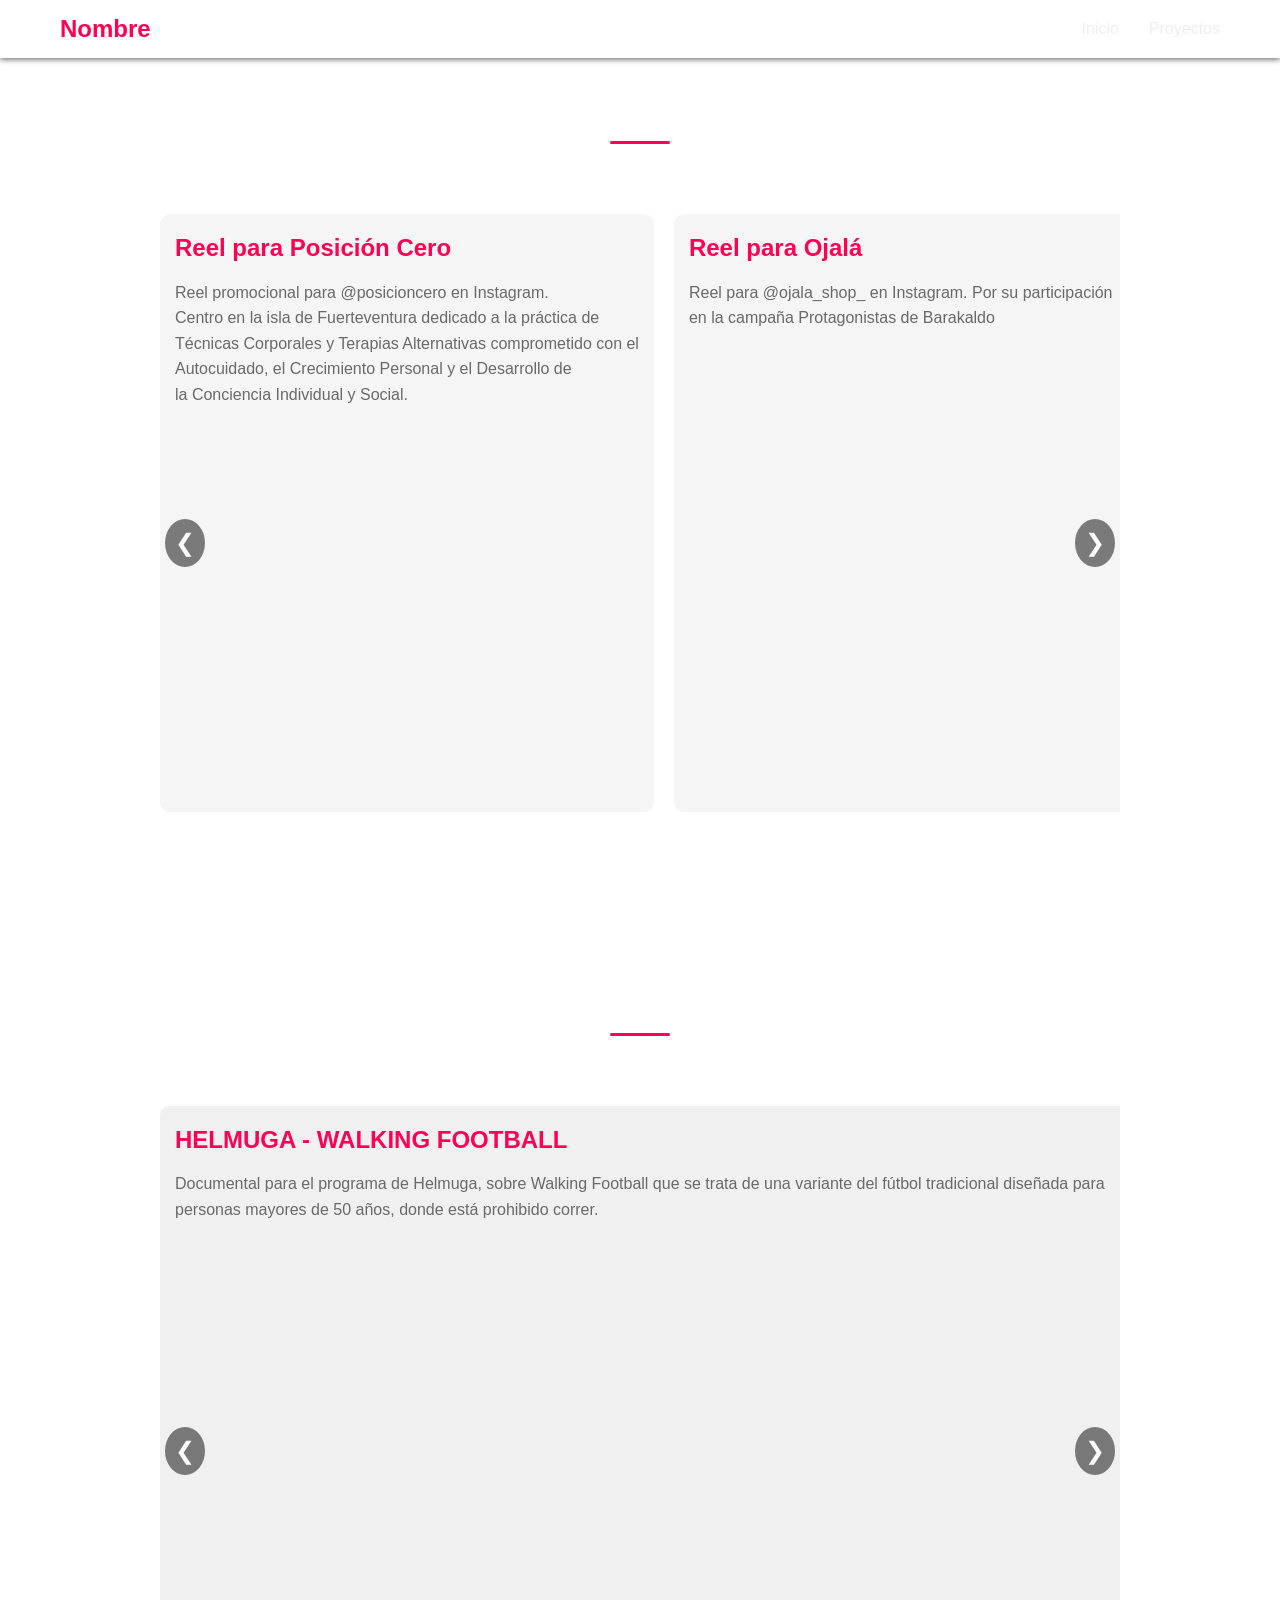
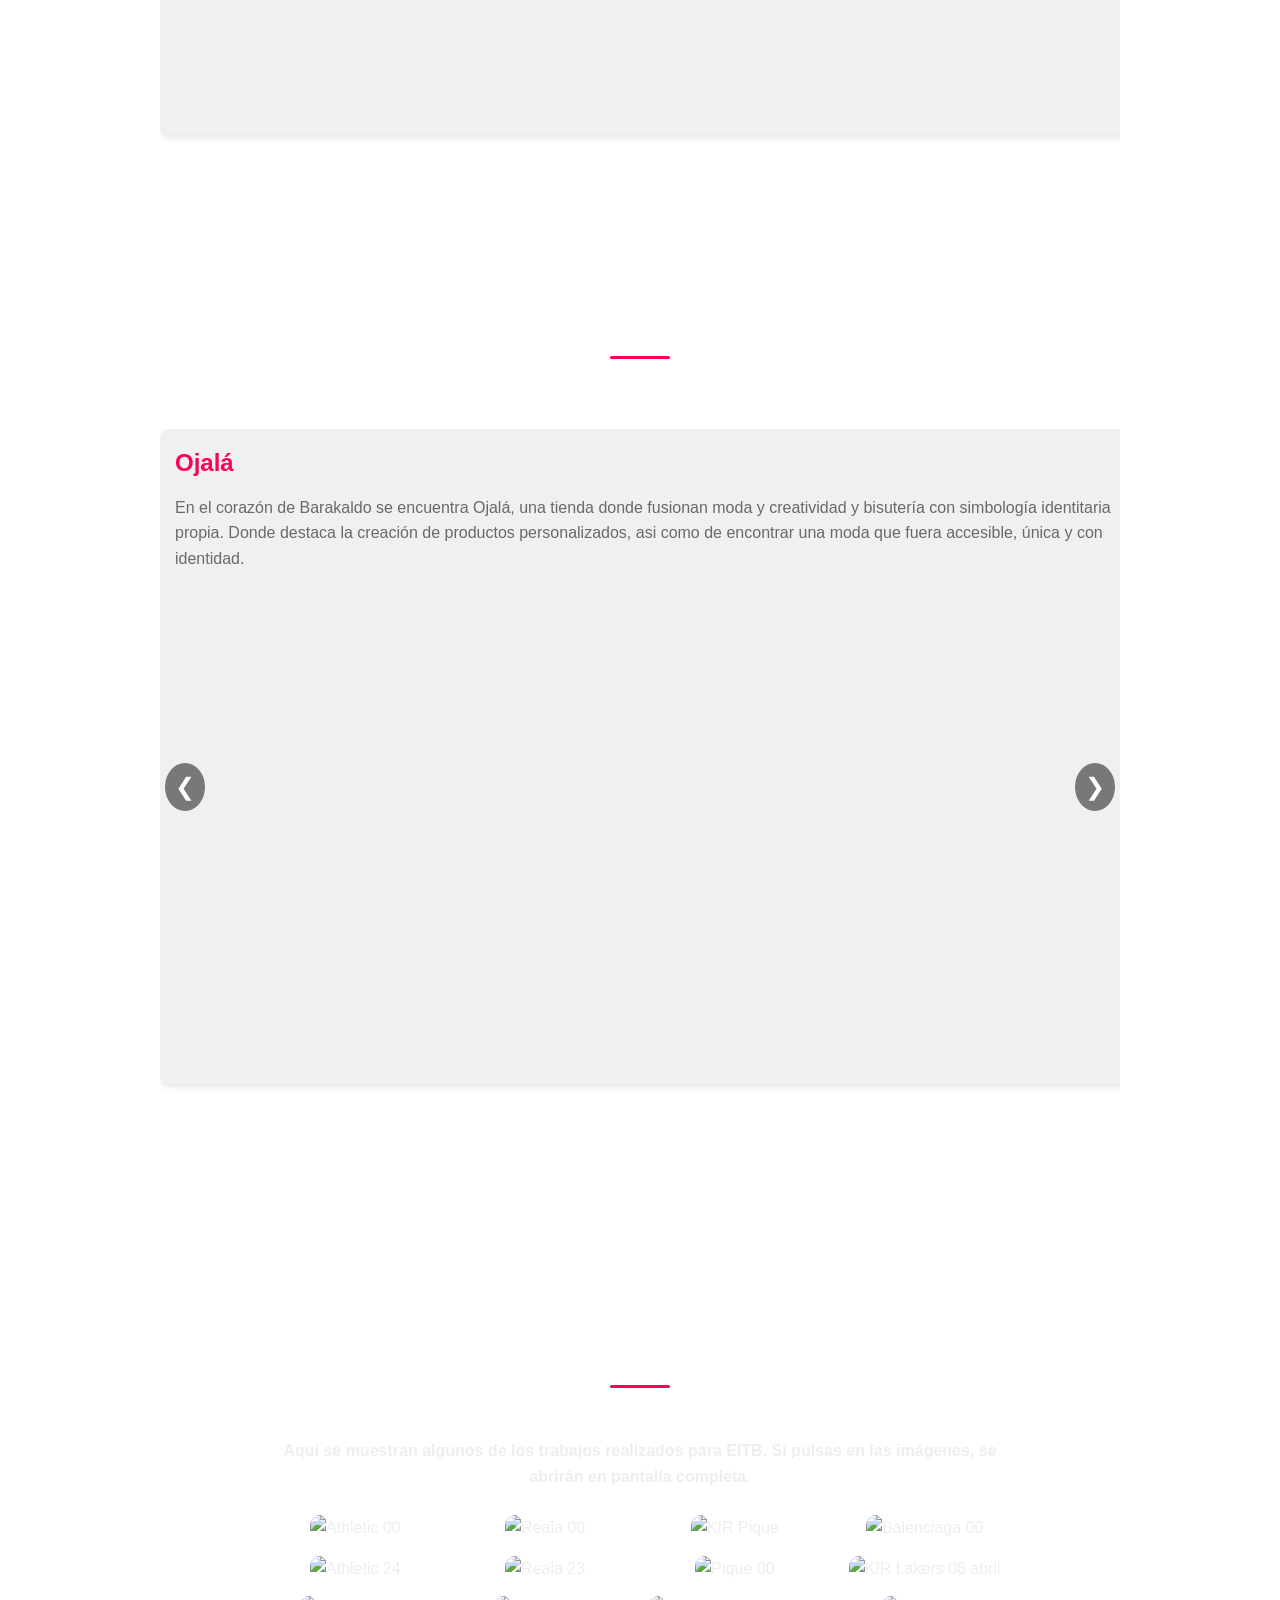
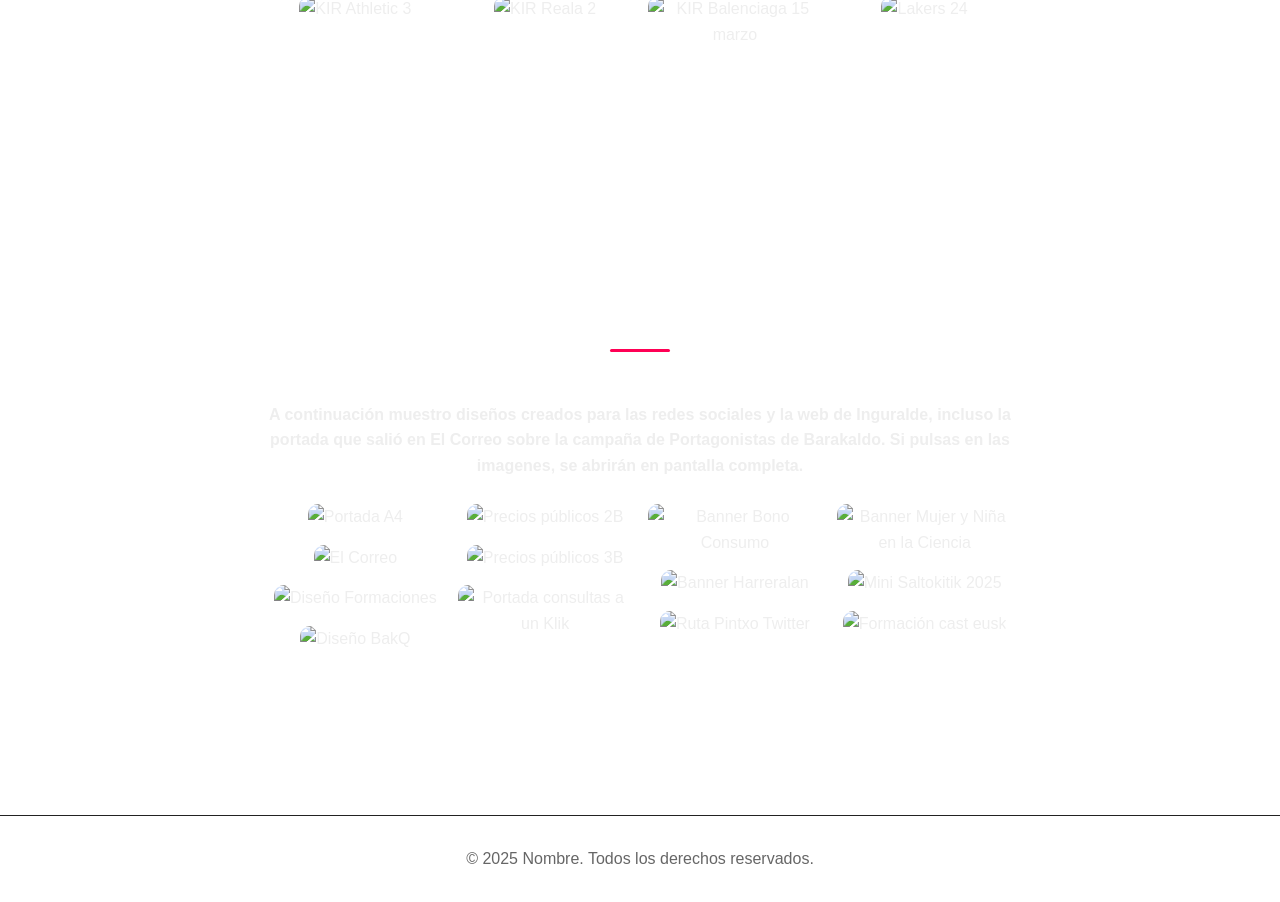
==== portfolio.html @ bb096ba0 "Add files via upload" ====
<!DOCTYPE html>
<html lang="es">
<head>
    <meta charset="UTF-8">
    <title>Nombre | Portfolio</title>
    <link rel="stylesheet" href="assets/css/portfolio.css">
</head>
<body>
<!-- BARRA DE NAVEGACIÓN -->
<nav class="navbar">
    <div class="nav-container">
        <a href="index.html" class="logo">Nombre</a>
        <ul class="nav-links">
            <li><a href="index.html">Inicio</a></li>
            <li><a href="portfolio.html">Proyectos</a></li>
        </ul>
        <div class="hamburger">
            <span></span>
            <span></span>
            <span></span>
        </div>
    </div>
</nav>

<section class="portfolio">
    <h3>Reels y Shorts para redes sociales</h3>

    <div class="carousel-container">
        <button class="carousel-btn left">&#10094;</button>
        <div class="carousel">
                            <div class="proyecto">
                    <h4>Reel para Posición Cero</h4>
                    <p>Reel promocional para @posicioncero en Instagram.<br>Centro en la isla de Fuerteventura dedicado a la práctica de<br>Técnicas Corporales y Terapias Alternativas comprometido con el<br>Autocuidado, el Crecimiento Personal y el Desarrollo de<br>la Conciencia Individual y Social.</p>
                    <div class="video">
                        <blockquote class="instagram-media" data-instgrm-permalink="https://www.instagram.com/reel/DUsQZ2fCAUw/" data-instgrm-version="14" style="width:100%; max-width:450px; margin:0 auto;"></blockquote>
                    </div>
                </div>
                <div class="proyecto">
                    <h4>Reel para Ojalá</h4>
                    <p>Reel para @ojala_shop_ en Instagram. Por su participación<br>en la campaña Protagonistas de Barakaldo</p>
                    <div class="video">
                        <blockquote class="instagram-media" data-instgrm-permalink="https://www.instagram.com/reel/DJwdMFZsgti/" data-instgrm-version="14" style="width:100%; max-width:450px; margin:0 auto;"></blockquote>
                    </div>
                </div>
                <div class="proyecto">
                    <h4>Reel de Show Cooking<br>para Bilbofoodie</h4>
                    <p>Reel promocional para @bilbofoodie en Instagram.<br>De la participación en el Show Cooking de Bilbao.</p>
                    <div class="video">
                        <iframe src="https://www.youtube.com/embed/UmGtqj_Mofo" frameborder="0" allowfullscreen></iframe>
                    </div>
                </div>
                <div class="proyecto">
                    <h4>Reel temporada de primavera<br>La Tía Úrsula</h4>
                    <p>Reel promocional para redes sociales sobre del lanzamiento de<br>los productos de primavera en La Tía Úrsula</p>
                    <div class="video">
                        <blockquote class="instagram-media" data-instgrm-permalink="https://www.instagram.com/reel/DIMdnVstLUK/" data-instgrm-version="14" style="width:100%; max-width:450px; margin:0 auto;"></blockquote>
                    </div>
                </div>
                <div class="proyecto">
                    <h4>Euskaraldia 2025 en Inguralde</h4>
                    <p>Reel promocionando el Euskaraldia 2025 en Inguralde y Barakaldo.</p>
                    <div class="video">
                        <iframe src="https://www.youtube.com/embed/FtRoHZjYMfw" frameborder="0" allowfullscreen></iframe>
                    </div>
                </div>
                <div class="proyecto">
                    <h4>Dia internacional de la Mujer<br>y la Niña en la ciencia</h4>
                    <p>Reel que promociona el Dia internacional de la Mujer<br>y la Niña en la ciencia en Barakaldo.</p>
                    <div class="video">
                        <iframe src="https://www.youtube.com/embed/8mg-M9Rwt-A" frameborder="0" allowfullscreen></iframe>
                    </div>
                </div>
                <div class="proyecto">
                    <h4>Reel Show Cooking con Adrián Rejón</h4>
                    <p>Reel para Bilbao Zerbitzuak sobre el Show Cooking<br>realizado por @adrianmchef10 en Instagram en el Mercado de la Ribera.</p>
                    <div class="video">
                        <iframe src="https://www.youtube.com/embed/w-Mf5_5DaZk" frameborder="0" allowfullscreen></iframe>
                    </div>
                </div>
        </div>
        <button class="carousel-btn right">&#10095;</button>
    </div>
</section>

<!-- Instagram script -->
<script async src="//www.instagram.com/embed.js"></script>

<!-- ===== Nueva Sección Horizontal ===== -->
<section class="portfolio horizontal-portfolio">
    <h3>Videos y documentales en EITB</h3>

    <div class="carousel-container">
        <button class="carousel-btn left">&#10094;</button>
        <div class="carousel">
                            <div class="proyecto">
                    <h4>HELMUGA - WALKING FOOTBALL</h4>
                    <p>Documental para el programa de Helmuga, sobre Walking Football que se trata de una variante del fútbol tradicional diseñada para personas mayores de 50 años, donde está prohibido correr.</p>
                    <div class="video">
                        <iframe src="https://www.youtube.com/embed/fikrpymmkaM" frameborder="0" allowfullscreen></iframe>
                    </div>
                </div>
                <div class="proyecto">
                    <h4>REMONTE 2022 JAI ALAI WINTER SERIES - GOIKOETXEA ETA BARRENETXEA</h4>
                    <p>Video entrevista emitido en Eitb 1 para la competición de remonte Jai Alai Winter Series en 2022.</p>
                    <div class="video">
                        <iframe src="https://www.youtube.com/embed/lH_mSY3BWws" frameborder="0" allowfullscreen></iframe>
                    </div>
                </div>
                <div class="proyecto">
                    <h4>HELMUGA - KARIM EL HAYANI</h4>
                    <p>Documental para el programa de Helmuga, sobre Karim el Hayani. Uno de los referentes mundiales del “barefoot running” y ostenta diversos récords Guinness del Mundo de correr descalzo en diferentes distancias y terrenos.</p>
                    <div class="video">
                        <iframe src="https://www.youtube.com/embed/nOCaA0w4jEk" frameborder="0" allowfullscreen></iframe>
                    </div>
                </div>
                <div class="proyecto">
                    <h4>REMONTE 2022 JAI ALAI WINTER SERIES - EZKURRA ETA ZALDUA J4</h4>
                    <p>Video entrevista emitido en Eitb 1 para la competición de remonte Jai Alai Winter Series en 2022.</p>
                    <div class="video">
                        <iframe src="https://www.youtube.com/embed/sf_XliSX4Jg" frameborder="0" allowfullscreen></iframe>
                    </div>
                </div>
                <div class="proyecto">
                    <h4>REMONTE 2022 JAI ALAI WINTER SERIES - ALDABE ETA LARRAÑAGA</h4>
                    <p>Video entrevista emitido en Eitb 1 para la competición de remonte Jai Alai Winter Series en 2022.</p>
                    <div class="video">
                        <iframe src="https://www.youtube.com/embed/Sf_jgYRClsc" frameborder="0" allowfullscreen></iframe>
                    </div>
                </div>
                <div class="proyecto">
                    <h4>REMONTE 2022 JAI ALAI WINTER SERIES - ANSA ETA JUANENEA J6</h4>
                    <p>Video entrevista emitido en Eitb 1 para la competición de remonte Jai Alai Winter Series en 2022.</p>
                    <div class="video">
                        <iframe src="https://www.youtube.com/embed/jsPGJtfnC40" frameborder="0" allowfullscreen></iframe>
                    </div>
                </div>
                <div class="proyecto">
                    <h4>REMONTE 2022 JAI ALAI WINTER SERIES - URRIZA ETA ZUBIRI J4</h4>
                    <p>Video entrevista emitido en Eitb 1 para la competición de remonte Jai Alai Winter Series en 2022.</p>
                    <div class="video">
                        <iframe src="https://www.youtube.com/embed/3Rmd-tE8SjY" frameborder="0" allowfullscreen></iframe>
                    </div>
                </div>
                <div class="proyecto">
                    <h4>REMONTE 2022 JAI ALAI WINTER SERIES - URRIZA ETA ZUBIRI J5</h4>
                    <p>Video entrevista emitido en Eitb 1 para la competición de remonte Jai Alai Winter Series en 2022.</p>
                    <div class="video">
                        <iframe src="https://www.youtube.com/embed/YiMyzyokhOM" frameborder="0" allowfullscreen></iframe>
                    </div>
                </div>
                <div class="proyecto">
                    <h4>REMONTE 2022 JAI ALAI WINTER SERIES - URRIZA ETA ZUBIRI J6</h4>
                    <p>Video entrevista emitido en Eitb 1 para la competición de remonte Jai Alai Winter Series en 2022.</p>
                    <div class="video">
                        <iframe src="https://www.youtube.com/embed/VtdQdwtlsm0" frameborder="0" allowfullscreen></iframe>
                    </div>
                </div>
                <div class="proyecto">
                    <h4>REMONTE 2022 JAI ALAI WINTER SERIES - ALDABE ETA LARRAÑAGA J5</h4>
                    <p>Video entrevista emitido en Eitb 1 para la competición de remonte Jai Alai Winter Series en 2022.</p>
                    <div class="video">
                        <iframe src="https://www.youtube.com/embed/GRihiDVrwWU" frameborder="0" allowfullscreen></iframe>
                    </div>
                </div>
        </div>
        <button class="carousel-btn right">&#10095;</button>
    </div>
</section>

<section class="portfolio horizontal-portfolio">
    <h3>Videos en Inguralde</h3>

    <div class="carousel-container">
        <button class="carousel-btn left">&#10094;</button>
        <div class="carousel">
                            <div class="proyecto">
                    <h4>Ojalá</h4>
                    <p>En el corazón de Barakaldo se encuentra Ojalá, una tienda donde fusionan moda y creatividad y bisutería con simbología identitaria propia. Donde destaca la creación de productos personalizados, asi como de encontrar una moda que fuera accesible, única y con identidad.</p>
                    <div class="video">
                        <iframe src="https://www.youtube.com/embed/2TWp_Rp1vxk" frameborder="0" allowfullscreen></iframe>
                    </div>
                </div>
                <div class="proyecto">
                    <h4>Hidra Estética y Bienestar</h4>
                    <p>Hidra Estética y Bienestar es un espacio situado en Barakaldo, especializado en el cuidado de la piel y la silueta, donde la profesionalidad y la cercanía marcan la diferencia. El centro se ha transformado y especializado en tratamientos faciales y<br>corporales de vanguardia.</p>
                    <div class="video">
                        <iframe src="https://www.youtube.com/embed/rM1hTvmMfHU" frameborder="0" allowfullscreen></iframe>
                    </div>
                </div>
                <div class="proyecto">
                    <h4>Lula´s Bakery</h4>
                    <p>Lula’s Bakery es mucho más que una pastelería. Ubicada en Barakaldo, tienen una gran cantidad de opciones, desde pasteles tradicionales, hasta recetas innovadoras y aptas para personas veganas y con intolerancias. Con un enfoque especial para bodas y eventos.</p>
                    <div class="video">
                        <iframe src="https://www.youtube.com/embed/x5PznwtfHF8" frameborder="0" allowfullscreen></iframe>
                    </div>
                </div>
                <div class="proyecto">
                    <h4>Javier Santurtún</h4>
                    <p>Documental sobre la carrera de Javier Santurtún. Artista y escultor, por sus 50 años como artista, que celebró en 2024. Su<br>dedicación y pasión por el arte han dejado una huella significativa, no solo en su obra personal, sino también en los proyectos<br>comunitarios en los que ha participado. En este caso, sobre los proyectos realizados en su Barakaldo natal.</p>
                    <div class="video">
                        <iframe src="https://www.youtube.com/embed/k8J56txhHY0" frameborder="0" allowfullscreen></iframe>
                    </div>
                </div>
                <div class="proyecto">
                    <h4>Frussurf</h4>
                    <p>Cuenta la historia de FrusSurf. Una tienda de surf situada en Barakaldo, creada por Josina y Manolo donde se destaca su amplia<br>variedad de productos, como el trato cercano y personal de dos hermanos amantes de las olas.</p>
                    <div class="video">
                        <iframe src="https://www.youtube.com/embed/McPute1xw_w" frameborder="0" allowfullscreen></iframe>
                    </div>
                </div>
                <div class="proyecto">
                    <h4>Bar Los Jamones</h4>
                    <p>En el centro de Barakaldo se encuentra Los Jamones, un bar con más de setenta años de historia que forma parte del alma<br>del barrio.Su compromiso se refleja en la calidad y variedad de la carta, así como en el vínculo cálido y familiar que mantienen<br>con sus clientes, haciendo de Los Jamones un lugar de encuentro para todo el vecindario.</p>
                    <div class="video">
                        <iframe src="https://www.youtube.com/embed/YKO7pRIEdho" frameborder="0" allowfullscreen></iframe>
                    </div>
                </div>
                <div class="proyecto">
                    <h4>Jandameida</h4>
                    <p>Jandameida es un taller de cerámica ubicado en el barrio de Rontegui. Cada objeto, desde una taza hasta unos pendientes<br>de porcelana, nace de sus manos y conserva las huellas del proceso. Es un espacio que busca conciliar la vida creativa con la vida cotidiana, y que combina la producción artesanal con la apertura al entorno.</p>
                    <div class="video">
                        <iframe src="https://www.youtube.com/embed/lV9FY0vc6_E" frameborder="0" allowfullscreen></iframe>
                    </div>
                </div>
                <div class="proyecto">
                    <h4>Paraíso JoneLove</h4>
                    <p>Paraíso Jone Love es un comercio de venta situado en Barakaldo de productos eróticos, orientación afectivo - sexual y servicios de entretenimiento.</p>
                    <div class="video">
                        <iframe src="https://www.youtube.com/embed/Ji1xJBw8gTM" frameborder="0" allowfullscreen></iframe>
                    </div>
                </div>
                <div class="proyecto">
                    <h4>Arana Bar</h4>
                    <p>En Barakaldo, se encuentra un bar que destaca por su mezcla de tradición y actualidad: el Bar Arana. Ofrece una cocina sencilla y natural, con tostas y pintxos que se han convertido en su sello distintivo.</p>
                    <div class="video">
                        <iframe src="https://www.youtube.com/embed/I4VrdKDJIuA" frameborder="0" allowfullscreen></iframe>
                    </div>
                </div>
                <div class="proyecto">
                    <h4>La Tía Úrsula</h4>
                    <p>Úrsula es una marca de moda y decoración para la casa, lencería y pijamería, que ofrece personalización y trabajos a medida en cortinas, estores y alfombras. Nació en el barrio de San Vicente de Barakaldo en 1989 donde abrieron su primera tienda, y posteriormente han ido montando en Leioa, Deusto y Sestao, cuatro en total.</p>
                    <div class="video">
                        <iframe src="https://www.youtube.com/embed/HHfTTQkJcPg" frameborder="0" allowfullscreen></iframe>
                    </div>
                </div>
                <div class="proyecto">
                    <h4>Centro de Empleo Inguralde</h4>
                    <p>Video que habla sobre el centro de empleo de Inguralde situado en Barakaldo, y todo lo que ofrece. Asesoramiento y horientación laboral, asi como en la busqueda de empleo o de formaciones certificiadas.</p>
                    <div class="video">
                        <iframe src="https://www.youtube.com/embed/NpIfdjH75RA" frameborder="0" allowfullscreen></iframe>
                    </div>
                </div>
        </div>
        <button class="carousel-btn right">&#10095;</button>
    </div>
</section>

<!-- ===== Sección EITB ===== -->
<section class="portfolio photo-collage">
  <h3>Trabajo en EITB</h3>
  <h4>
    Aquí se muestran algunos de los trabajos realizados para EITB.
    Si pulsas en las imágenes, se abrirán en pantalla completa.
  </h4>
  <br>

  <div class="masonry">

    <div class="masonry-item">
      <img src="imgs/eitb/22 Abril/Athletic/ATHLETIC00.png" alt="Athletic 00" loading="lazy" onclick="openLightbox(this.src)">
    </div>

    <div class="masonry-item">
      <img src="imgs/eitb/22 Abril/Athletic/ATHLETIC24.png" alt="Athletic 24" loading="lazy" onclick="openLightbox(this.src)">
    </div>

    <div class="masonry-item">
      <img src="imgs/eitb/22 Abril/Athletic/KIR ATHLETIC 3.jpg" alt="KIR Athletic 3" loading="lazy" onclick="openLightbox(this.src)">
    </div>

    <div class="masonry-item">
      <img src="imgs/eitb/22 Abril/Erreala/REALA00.png" alt="Reala 00" loading="lazy" onclick="openLightbox(this.src)">
    </div>

    <div class="masonry-item">
      <img src="imgs/eitb/22 Abril/Erreala/REALA23.png" alt="Reala 23" loading="lazy" onclick="openLightbox(this.src)">
    </div>

    <div class="masonry-item">
      <img src="imgs/eitb/22 Abril/Erreala/KIR REALA 2.jpg" alt="KIR Reala 2" loading="lazy" onclick="openLightbox(this.src)">
    </div>

    <div class="masonry-item">
      <img src="imgs/eitb/22 Abril/Pique/KIR PIQUE.jpg" alt="KIR Pique" loading="lazy" onclick="openLightbox(this.src)">
    </div>

    <div class="masonry-item">
      <img src="imgs/eitb/22 Abril/Pique/PIQUE00.png" alt="Pique 00" loading="lazy" onclick="openLightbox(this.src)">
    </div>

    <div class="masonry-item">
      <img src="imgs/eitb/balenciaga 15 Marzo/KIR BALENCIAGA 15 marzo.jpg" alt="KIR Balenciaga 15 marzo" loading="lazy" onclick="openLightbox(this.src)">
    </div>

    <div class="masonry-item">
      <img src="imgs/eitb/balenciaga 15 Marzo/BALENCIAGA00.png" alt="Balenciaga 00" loading="lazy" onclick="openLightbox(this.src)">
    </div>

    <div class="masonry-item">
      <img src="imgs/eitb/lakers 06 ABRIL/KIR LAKERS 06 abril.jpg" alt="KIR Lakers 06 abril" loading="lazy" onclick="openLightbox(this.src)">
    </div>

    <div class="masonry-item">
      <img src="imgs/eitb/lakers 06 ABRIL/LAKERS24.png" alt="Lakers 24" loading="lazy" onclick="openLightbox(this.src)">
    </div>
  </div>
</section>
<!-- Lightbox -->
<div id="lightbox" onclick="closeLightbox()">
    <img id="lightbox-img">
</div>

<!-- ===== Sección Inguralde ===== -->
<section class="portfolio photo-collage">
  <h3>Diseños en Inguralde</h3>
  <h4>
    A continuación muestro diseños creados para las redes sociales y la web de Inguralde,
    incluso la portada que salió en El Correo sobre la campaña de Portagonistas de Barakaldo.
    Si pulsas en las imagenes, se abrirán en pantalla completa.
  </h4>
  <br>

  <div class="masonry">
    <div class="masonry-item">
      <img src="imgs/inguralde/Protagonistas/Portada A4.jpg" alt="Portada A4" loading="lazy" onclick="openLightbox(this.src)">
    </div>

    <div class="masonry-item">
      <img src="imgs/inguralde/Protagonistas/elcorreo.png" alt="El Correo" loading="lazy" onclick="openLightbox(this.src)">
    </div>

    <div class="masonry-item">
      <img src="imgs/inguralde/Redes Sociales 2025/Formaciones/3_formacion_pres_cast_eusk.png" alt="Diseño Formaciones" loading="lazy" onclick="openLightbox(this.src)">
    </div>

    <div class="masonry-item">
      <img src="imgs/inguralde/Redes Sociales 2025/BakQ/1200x1200/BakQ_cast_eusk_2.png" alt="Diseño BakQ" loading="lazy" onclick="openLightbox(this.src)">
    </div>

    <div class="masonry-item">
      <img src="imgs/inguralde/Redes Sociales 2025/Precios Publicos/1200x1200/precios_publicos_cast_eusk_2B.png" alt="Precios públicos 2B" loading="lazy" onclick="openLightbox(this.src)">
    </div>

    <div class="masonry-item">
      <img src="imgs/inguralde/Redes Sociales 2025/Precios Publicos/1200x1200/precios_publicos_cast_eusk_3B.png" alt="Precios públicos 3B" loading="lazy" onclick="openLightbox(this.src)">
    </div>

    <div class="masonry-item">
      <img src="imgs/inguralde/Tus consultas a un Klik/portadas/portada cast.png" alt="Portada consultas a un Klik" loading="lazy" onclick="openLightbox(this.src)">
    </div>

    <div class="masonry-item">
      <img src="imgs/inguralde/Bono consumo/Resultados/Banner V3.jpg" alt="Banner Bono Consumo" loading="lazy" onclick="openLightbox(this.src)">
    </div>

    <div class="masonry-item">
      <img src="imgs/inguralde/Harreralan/Banner.png" alt="Banner Harreralan" loading="lazy" onclick="openLightbox(this.src)">
    </div>

    <div class="masonry-item">
      <img src="imgs/inguralde/ABK ruta pintxo/RutaPintxo Twitter.jpg" alt="Ruta Pintxo Twitter" loading="lazy" onclick="openLightbox(this.src)">
    </div>

    <div class="masonry-item">
      <img src="imgs/inguralde/Banners Mujer Nina Ciencia/Banner_Web_Inguralde_25_V2.jpg" alt="Banner Mujer y Niña en la Ciencia" loading="lazy" onclick="openLightbox(this.src)">
    </div>

    <div class="masonry-item">
      <img src="imgs/inguralde/Saltokitik 2025/Mini-Saltokitik25.png" alt="Mini Saltokitik 2025" loading="lazy" onclick="openLightbox(this.src)">
    </div>

    <div class="masonry-item">
      <img src="imgs/inguralde/Redes Sociales 2025/Formaciones/1200x1200/3_formacion_cast_eusk.png" alt="Formación cast eusk" loading="lazy" onclick="openLightbox(this.src)">
    </div>
  </div>
</section>
<!-- Lightbox -->
<div id="lightbox" onclick="closeLightbox()">
    <img id="lightbox-img">
</div>
<footer class="footer">
    <p>&copy; 2025 Nombre. Todos los derechos reservados.</p>
</footer>
<script async src="//www.instagram.com/embed.js"></script>
<script src="carousel.js"></script>
<script>
function openLightbox(src){
    document.getElementById("lightbox").style.display = "flex";
    document.getElementById("lightbox-img").src = src;
}

function closeLightbox(){
    document.getElementById("lightbox").style.display = "none";
}
</script>
</body>
</html>
---- assets/css/portfolio.css ----
/* =====================
   RESET Y TIPOGRAFÍA
===================== */
* {
    margin: 0;
    padding: 0;
    box-sizing: border-box;
    font-family: 'Helvetica Neue', Arial, sans-serif;
}

body {
    background-image: url("../../imgs/bck 1.avif");
    background-size: cover;
    background-position: center;
    background-attachment: fixed;
    background-repeat: no-repeat;
    color: #eee;
    line-height: 1.6;
    font-size: 16px;
    overflow-x: hidden;
}

/* =====================
   HERO / CABECERA
===================== */
.hero {
    display: flex;
    flex-direction: column;
    justify-content: center;
    align-items: center;
    height: 100vh;
    /*background: linear-gradient(to bottom, #111 0%, #1c1c1c 100%);*/
    text-align: center;
    padding: 0 20px;
    animation: fadeIn 1.5s ease-in-out;
}

.hero h1 {
    font-size: 4rem;
    letter-spacing: 2px;
    margin-bottom: 10px;
}

.hero h2 {
    font-size: 1.5rem;
    font-weight: 300;
    color: #aaa;
    letter-spacing: 1px;
}
/* =====================
   NAVBAR
===================== */
.navbar {
    width: 100%;
    position: fixed;
    top: 0;
    left: 0;
    /*background: rgba(15,15,15,0.95);*/
    backdrop-filter: blur(5px);
    z-index: 1000;
    box-shadow: 0 2px 5px rgba(0,0,0,0.5);
    animation: slideDown 1s ease;
}

.nav-container {
    max-width: 1200px;
    margin: 0 auto;
    padding: 10px 20px;
    display: flex;
    justify-content: space-between;
    align-items: center;
}

.logo {
    font-size: 1.5rem;
    font-weight: bold;
    color: #ff0055;
    text-decoration: none;
}

.nav-links {
    list-style: none;
    display: flex;
    gap: 30px;
}

.nav-links li a {
    color: #eee;
    text-decoration: none;
    transition: color 0.3s;
}

.nav-links li a:hover {
    color: #ff0055;
}

/* HAMBURGER MENU PARA MÓVIL */
.hamburger {
    display: none;
    flex-direction: column;
    cursor: pointer;
    gap: 5px;
}

.hamburger span {
    width: 25px;
    height: 3px;
    background: #eee;
    border-radius: 2px;
}

/* ANIMACIÓN AL SCROLL */
@keyframes slideDown {
    0% { transform: translateY(-100px); opacity: 0; }
    100% { transform: translateY(0); opacity: 1; }
}

/* RESPONSIVE */
@media (max-width: 768px) {
    .nav-links {
        position: fixed;
        top: 60px;
        right: -100%;
        flex-direction: column;
        background: rgba(15,15,15,0.95);
        width: 200px;
        padding: 20px;
        gap: 20px;
        transition: right 0.3s ease;
        height: 100vh;
    }

    .nav-links.active {
        right: 0;
    }

    .hamburger {
        display: flex;
    }
}
/* =====================
   BIOGRAFÍA
===================== */
.bio {
    max-width: 800px;
    margin: 60px auto;
    padding: 0 20px;
    text-align: center;
    font-size: 1.1rem;
    color: #ccc;
    animation: fadeInUp 1.5s ease-in-out;
}

/* =====================
   PORTFOLIO / PROYECTOS
===================== */
.portfolio {
    max-width: 1000px;
    margin: 80px auto;
    padding: 0 20px;
}

.portfolio h3 {
    margin-bottom: 50px;
    text-align: center;
    font-size: 2rem;
    color: #fff;
    letter-spacing: 1px;
    position: relative;
}

.portfolio h3::after {
    content: "";
    display: block;
    width: 60px;
    height: 3px;
    background: #ff0055;
    margin: 10px auto 0;
    border-radius: 2px;
}

.proyecto {
    margin-bottom: 60px;
    opacity: 0;
    transform: translateY(30px);
    animation: fadeInUp 1s forwards;
    animation-delay: 0.3s;
}

.proyecto:nth-child(2) { animation-delay: 0.6s; }
.proyecto:nth-child(3) { animation-delay: 0.9s; }

.proyecto h4 {
    margin-bottom: 12px;
    font-size: 1.5rem;
    color: #ff0055;
}

.proyecto p {
    margin-bottom: 20px;
    color: #696969;
}

.video iframe {
    width: 100%;
    height: 400px;
    border-radius: 8px;
    transition: transform 0.3s ease, box-shadow 0.3s ease;
}

.video iframe:hover {
    transform: scale(1.02);
    box-shadow: 0 10px 20px rgba(255,0,85,0.3);
}

.carousel-container {
    position: relative;
    overflow: hidden;
}

.carousel {
    display: flex;
    gap: 20px;
    overflow-x: auto;
    scroll-behavior: smooth;
    padding: 20px 0;
}

.carousel::-webkit-scrollbar {
    display: none; /* Oculta scrollbar */
}

.proyecto {
    min-width: 300px; /* Ajusta al tamaño que quieras */
    background: #f5f5f5;
    padding: 15px;
    border-radius: 10px;
    flex-shrink: 0; /* Evita que se comprima */
}

/* Flechas */
.carousel-btn {
    position: absolute;
    top: 50%;
    transform: translateY(-50%);
    background: rgba(0,0,0,0.5);
    color: #fff;
    border: none;
    font-size: 24px;
    padding: 10px;
    cursor: pointer;
    z-index: 10;
    border-radius: 50%;
}

.carousel-btn.left {
    left: 5px;
}

.carousel-btn.right {
    right: 5px;
}


/* Contenedor horizontal */
.horizontal-portfolio .carousel {
    display: flex;            /* Alinea en fila */
    flex-direction: row;      /* Forzar horizontal */
    gap: 20px;                /* Espacio entre tarjetas */
    overflow-x: auto;         /* Scroll horizontal */
    scroll-behavior: smooth;
    padding: 20px 0;
    scroll-snap-type: x mandatory;
}

.horizontal-portfolio .carousel::-webkit-scrollbar {
    display: none;
}

.horizontal-portfolio .proyecto {
    flex: 0 0 1000px;          /* ancho fijo, no se comprime */
    scroll-snap-align: start; /* Snap al inicio */
    background: #f0f0f0;
    padding: 15px;
    border-radius: 10px;
    box-shadow: 0 3px 6px rgba(0,0,0,0.1);
    transition: transform 0.3s;
}

.horizontal-portfolio .proyecto:hover {
    transform: scale(1.05);
}

.horizontal-portfolio .proyecto iframe {
    width: 900px;
    height: 470px;
    border-radius: 8px;
}


.horizontal-portfolio .proyecto blockquote {
    width: 100% !important;
    max-width: 450px !important;
    margin: 0 auto;
}
/* =====================
   FOOTER
===================== */
footer {
    text-align: center;
    padding: 30px 20px;
    /*background: #111;*/
    color: #666;
    border-top: 1px solid #222;
}

/* =====================
   ANIMACIONES
===================== */
@keyframes fadeIn {
    0% { opacity: 0; }
    100% { opacity: 1; }
}

@keyframes fadeInUp {
    0% { opacity: 0; transform: translateY(30px); }
    100% { opacity: 1; transform: translateY(0); }
}

/* =====================
   RESPONSIVE
===================== */
@media (max-width: 768px) {
    .hero h1 {
        font-size: 3rem;
    }
    .hero h2 {
        font-size: 1.2rem;
    }
    .video iframe {
        height: 250px;
    }
}

@media (max-width: 480px) {
    .hero h1 {
        font-size: 2.2rem;
    }
    .hero h2 {
        font-size: 1rem;
    }
}
.photo-collage {
    padding: 60px 10%;
    text-align: center;
}

.collage {
    display: grid;
    grid-template-columns: repeat(auto-fit, minmax(250px, 1fr));
    gap: 15px;
}

.collage-item img {
    width: 100%;
    height: 100%;
    object-fit: cover;
    border-radius: 10px;
    transition: transform 0.3s ease;
}

.collage-item img:hover {
    transform: scale(1.05);
}

.photo-collage {
    padding: 80px 10%;
    text-align: center;
}

/* Masonry layout */
.masonry {
    column-count: 4;
    column-gap: 15px;
}

.masonry-item {
    margin-bottom: 15px;
}

.masonry-item img {
    width: 100%;
    border-radius: 10px;
    cursor: pointer;
    transition: transform 0.3s ease, opacity 0.3s ease;
}

.masonry-item img:hover {
    transform: scale(1.03);
    opacity: 0.9;
}

/* Responsive */
@media (max-width: 900px) {
    .masonry {
        column-count: 2;
    }
}

@media (max-width: 500px) {
    .masonry {
        column-count: 1;
    }
}

#lightbox {
    position: fixed;
    top: 0;
    left: 0;
    width: 100%;
    height: 100%;
    background: rgba(0,0,0,0.9);
    display: none;
    align-items: center;
    justify-content: center;
    z-index: 999;
}

#lightbox img {
    max-width: 90%;
    max-height: 90%;
    border-radius: 10px;
}
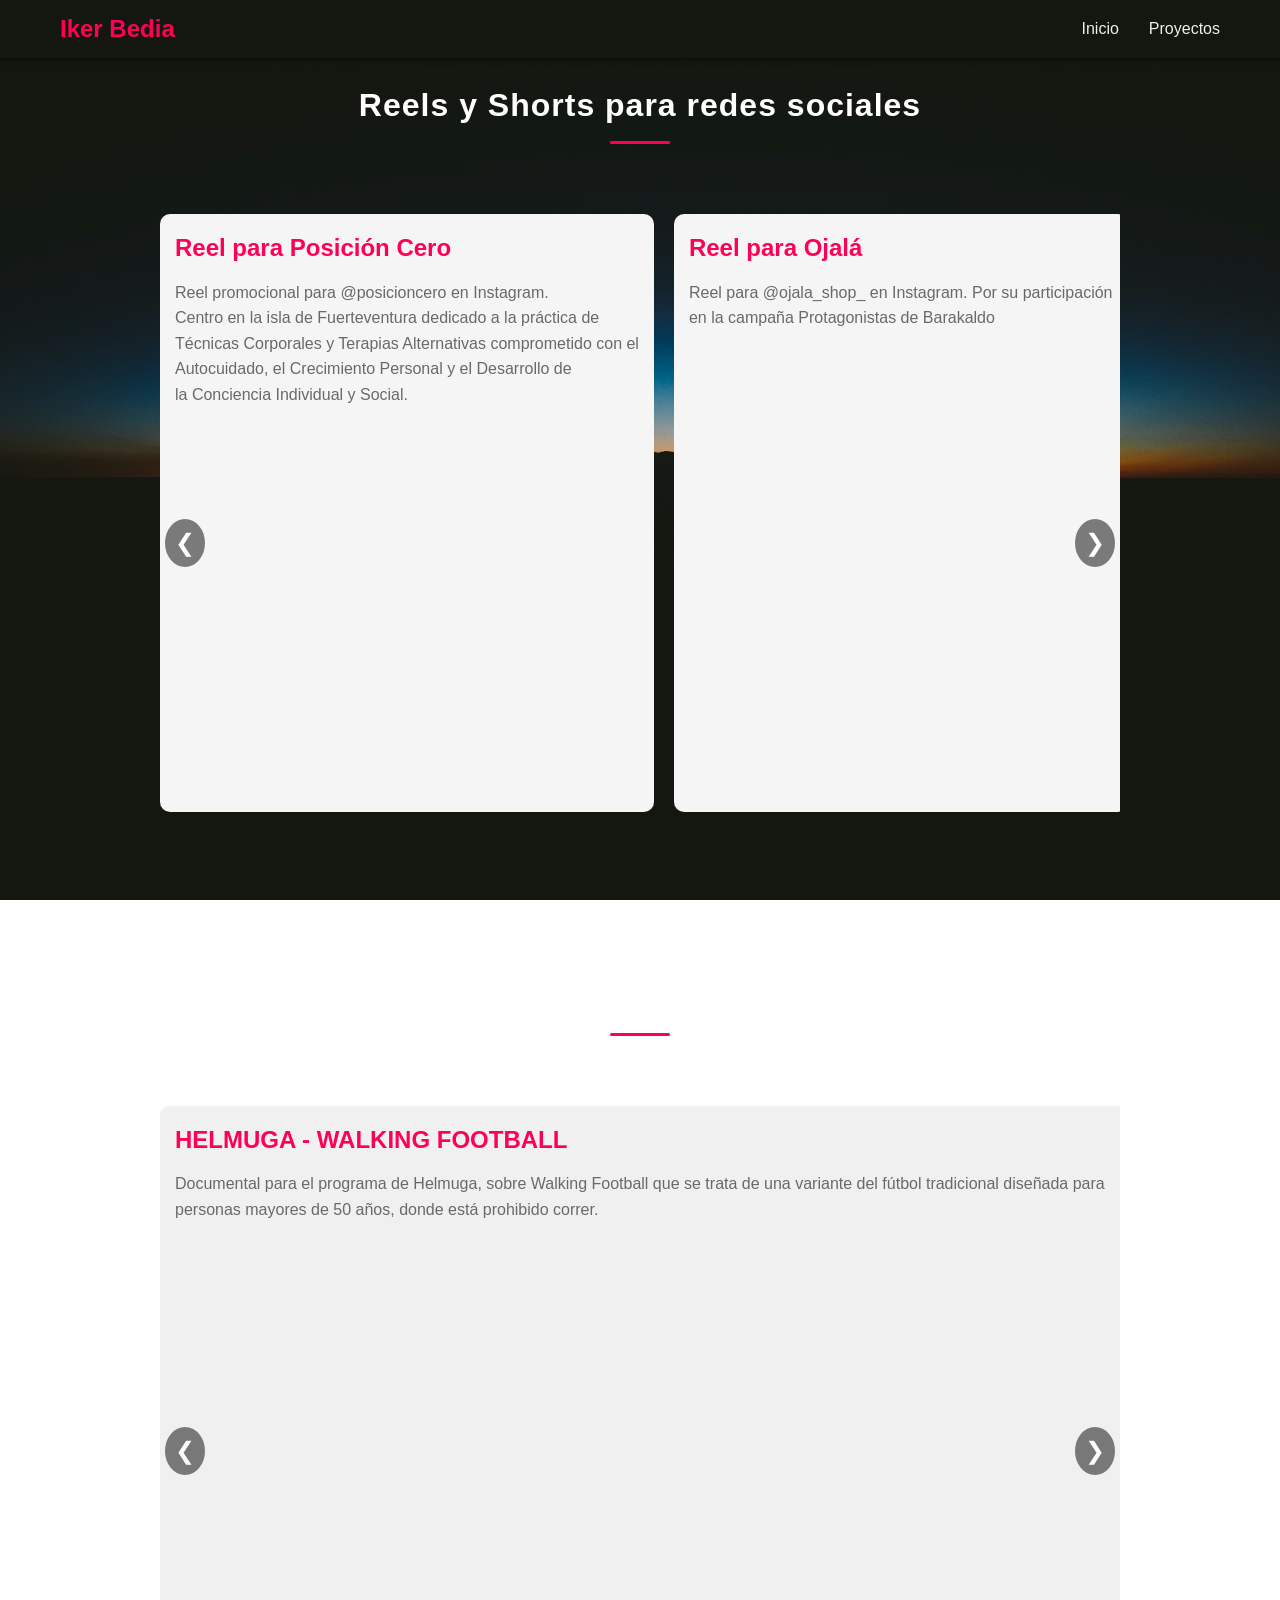
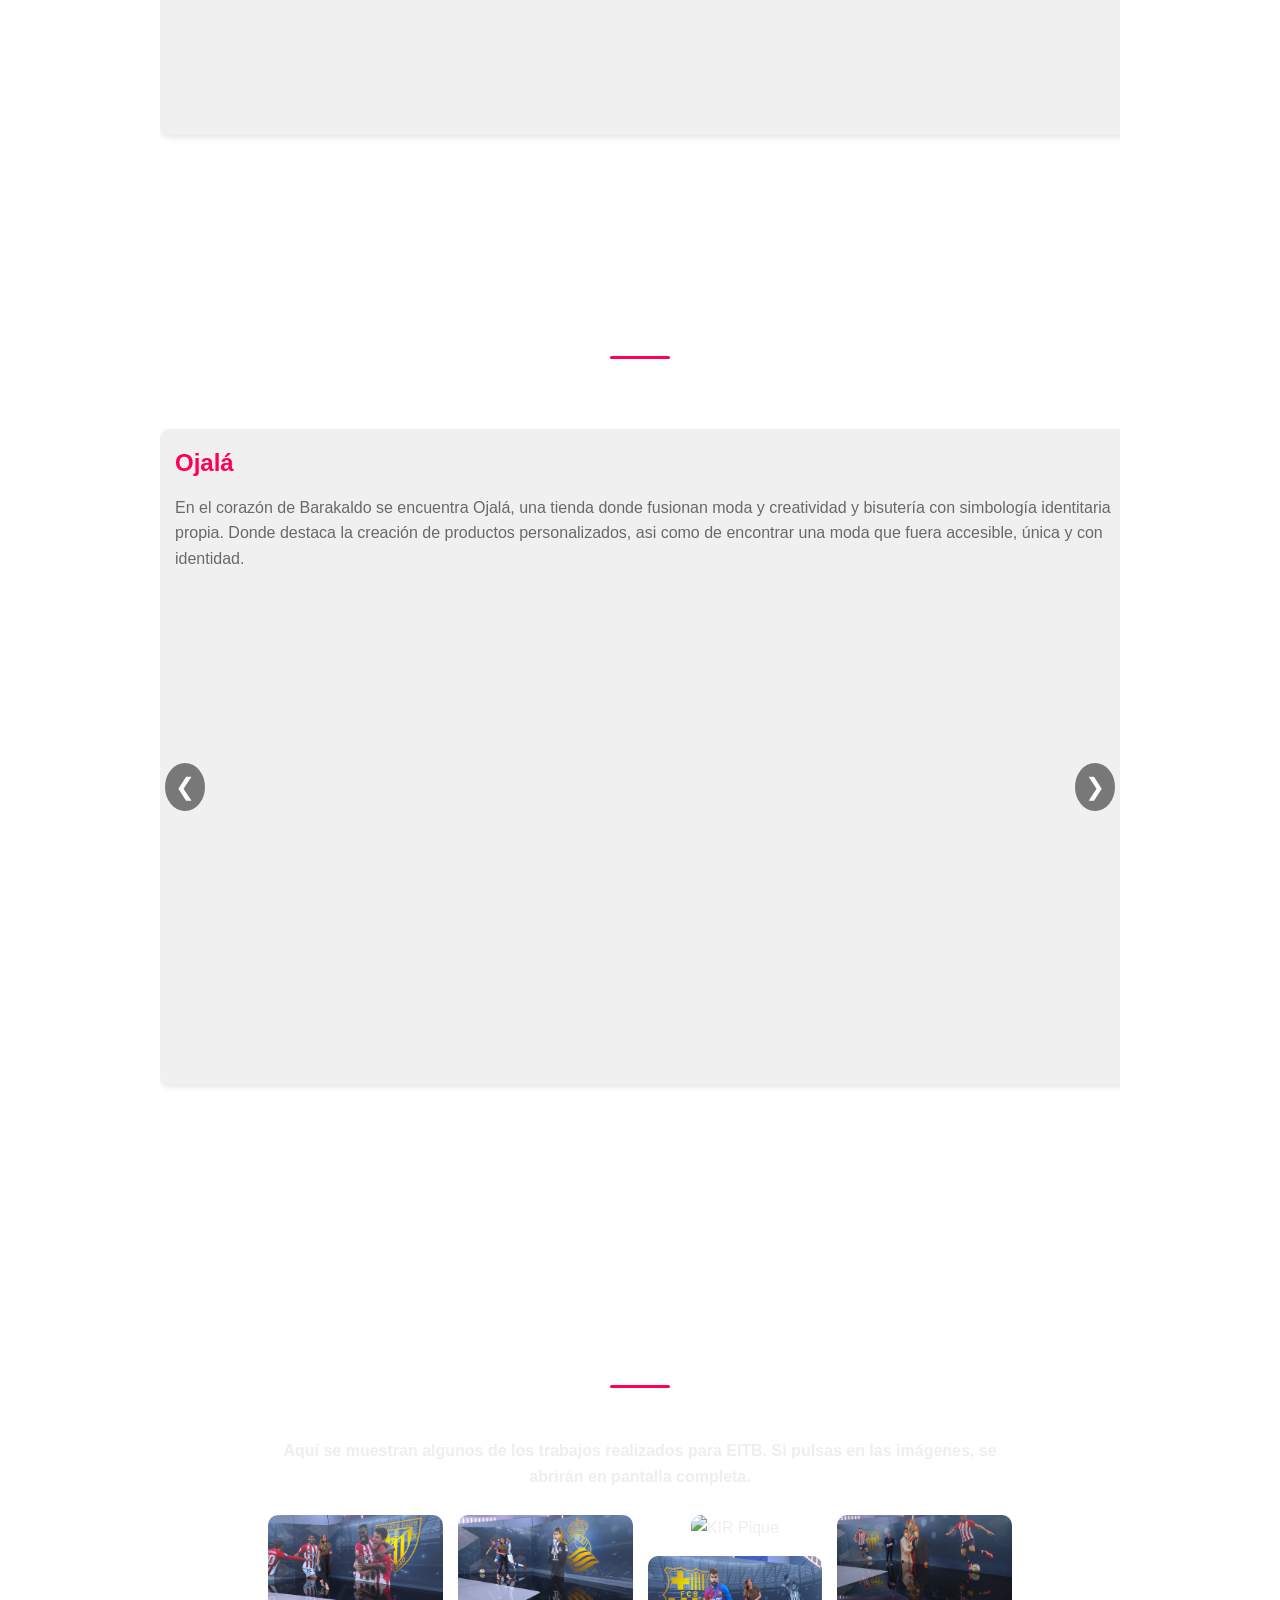
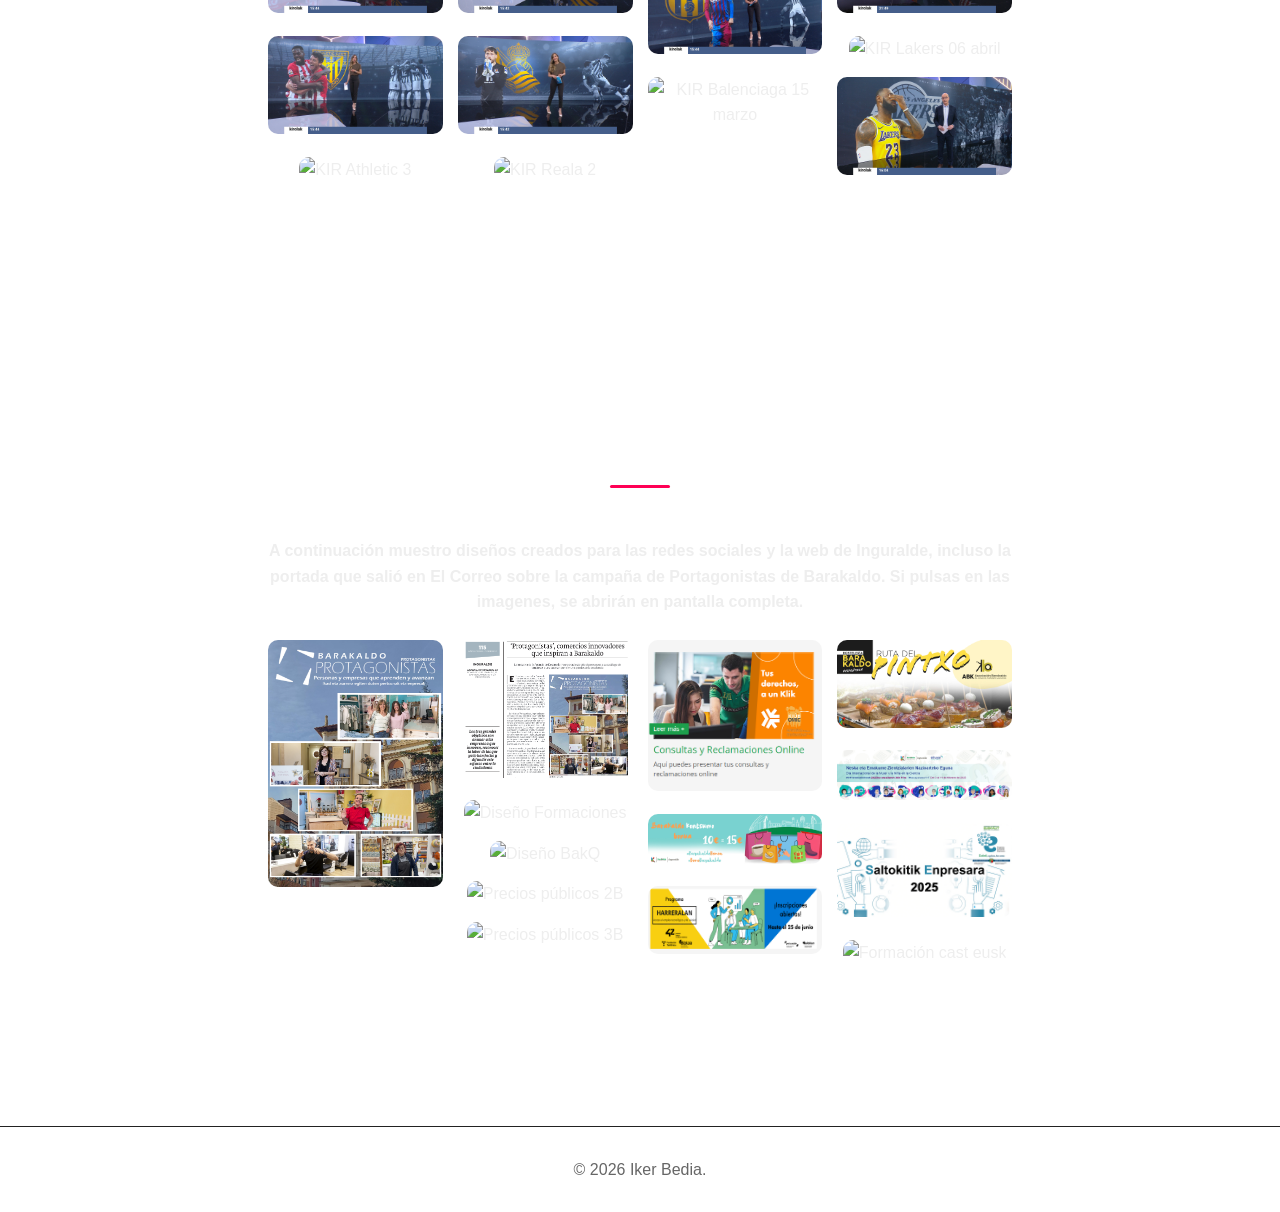
==== commit abacf6cc: "Add files via upload" ====
--- a/portfolio.html
+++ b/portfolio.html
@@ -4,14 +4,14 @@
 <html lang="es">
 <head>
     <meta charset="UTF-8">
-    <title>Nombre | Portfolio</title>
+    <title>Iker Bedia | Portfolio</title>
     <link rel="stylesheet" href="assets/css/portfolio.css">
 </head>
 <body>
 <!-- BARRA DE NAVEGACIÓN -->
 <nav class="navbar">
     <div class="nav-container">
-        <a href="index.html" class="logo">Nombre</a>
+        <a href="index.html" class="logo">Iker Bedia</a>
         <ul class="nav-links">
             <li><a href="index.html">Inicio</a></li>
             <li><a href="portfolio.html">Proyectos</a></li>
@@ -350,11 +350,11 @@
     </div>
 
     <div class="masonry-item">
-      <img src="imgs/inguralde/Redes Sociales 2025/Precios Publicos/1200x1200/precios_publicos_cast_eusk_2B.png" alt="Precios públicos 2B" loading="lazy" onclick="openLightbox(this.src)">
-    </div>
-
-    <div class="masonry-item">
-      <img src="imgs/inguralde/Redes Sociales 2025/Precios Publicos/1200x1200/precios_publicos_cast_eusk_3B.png" alt="Precios públicos 3B" loading="lazy" onclick="openLightbox(this.src)">
+      <img src="imgs/inguralde/Redes Sociales 2025/Precios publicos/1200x1200/precios_publicos_cast_eusk_2B.png" alt="Precios públicos 2B" loading="lazy" onclick="openLightbox(this.src)">
+    </div>
+
+    <div class="masonry-item">
+      <img src="imgs/inguralde/Redes Sociales 2025/Precios publicos/1200x1200/precios_publicos_cast_eusk_3B.png" alt="Precios públicos 3B" loading="lazy" onclick="openLightbox(this.src)">
     </div>
 
     <div class="masonry-item">
@@ -391,7 +391,7 @@
     <img id="lightbox-img">
 </div>
 <footer class="footer">
-    <p>&copy; 2025 Nombre. Todos los derechos reservados.</p>
+    <p>&copy; 2026 Iker Bedia.</p>
 </footer>
 <script async src="//www.instagram.com/embed.js"></script>
 <script src="carousel.js"></script>
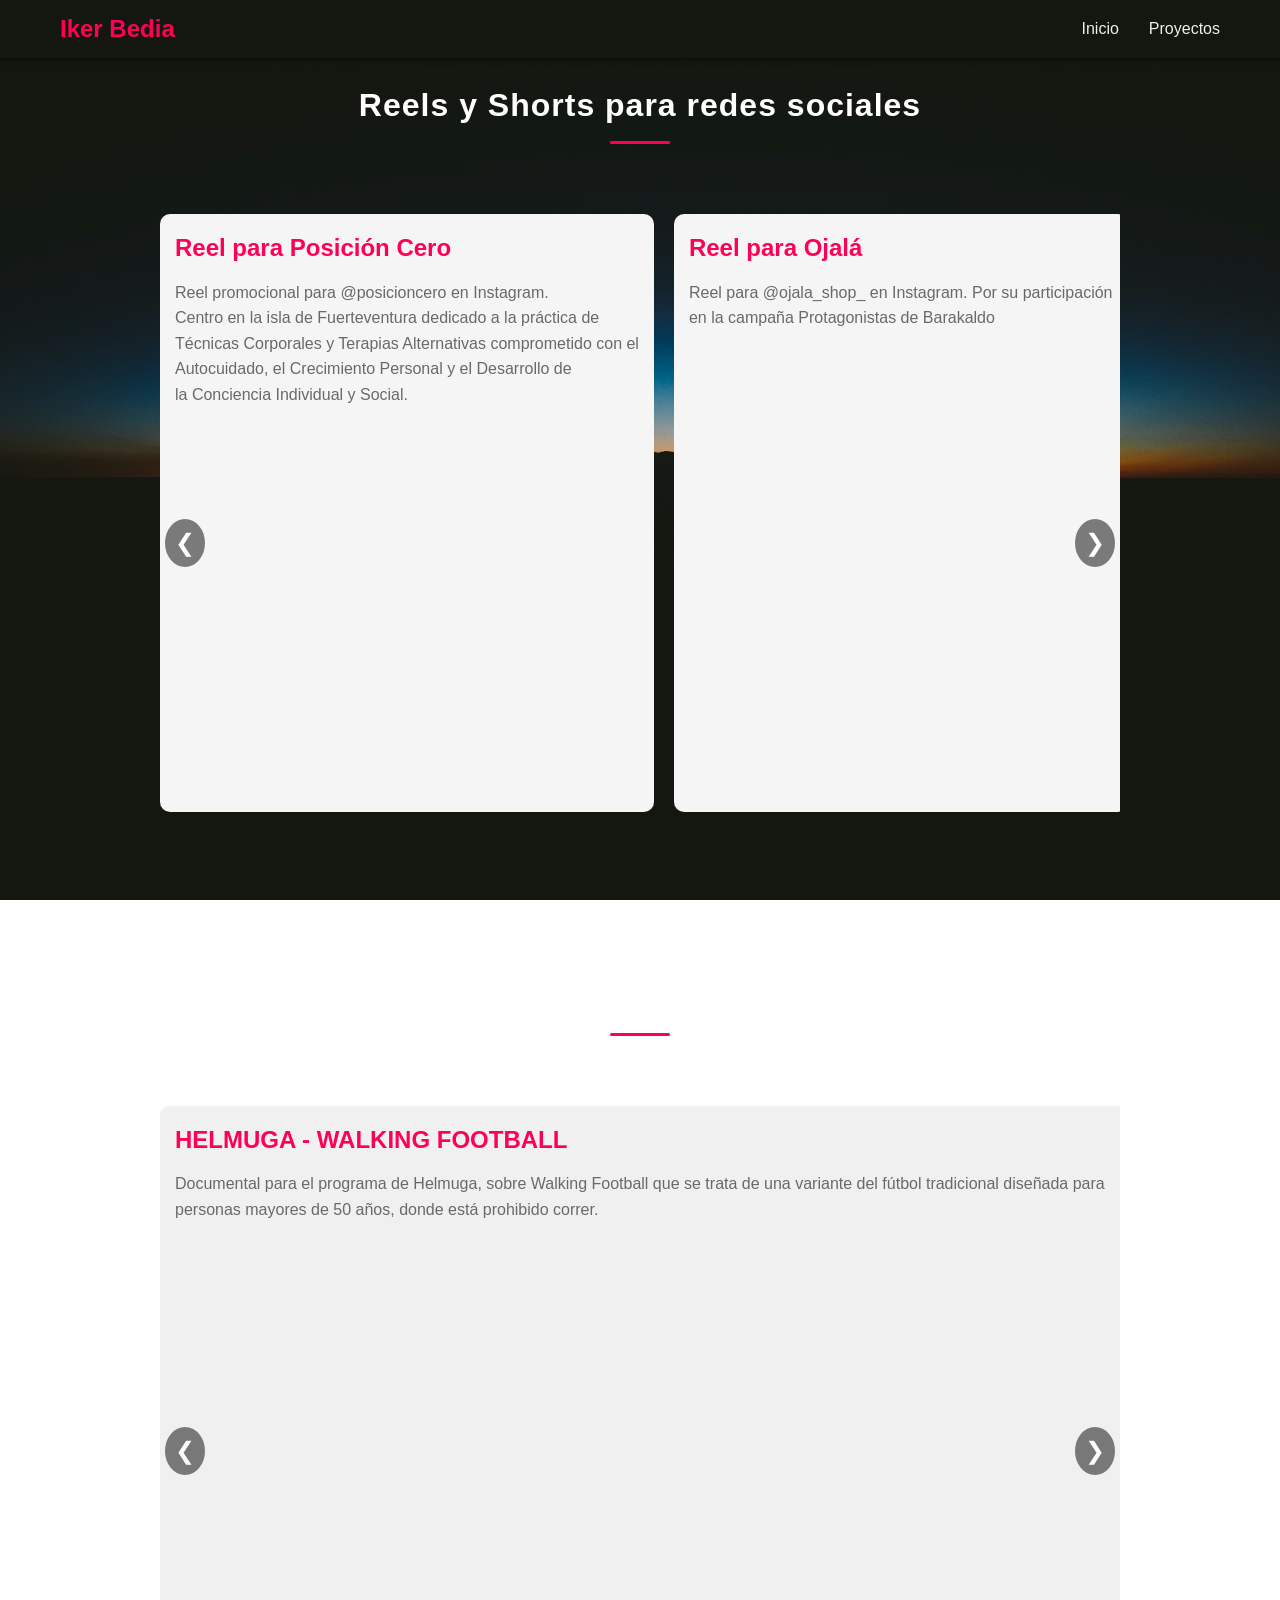
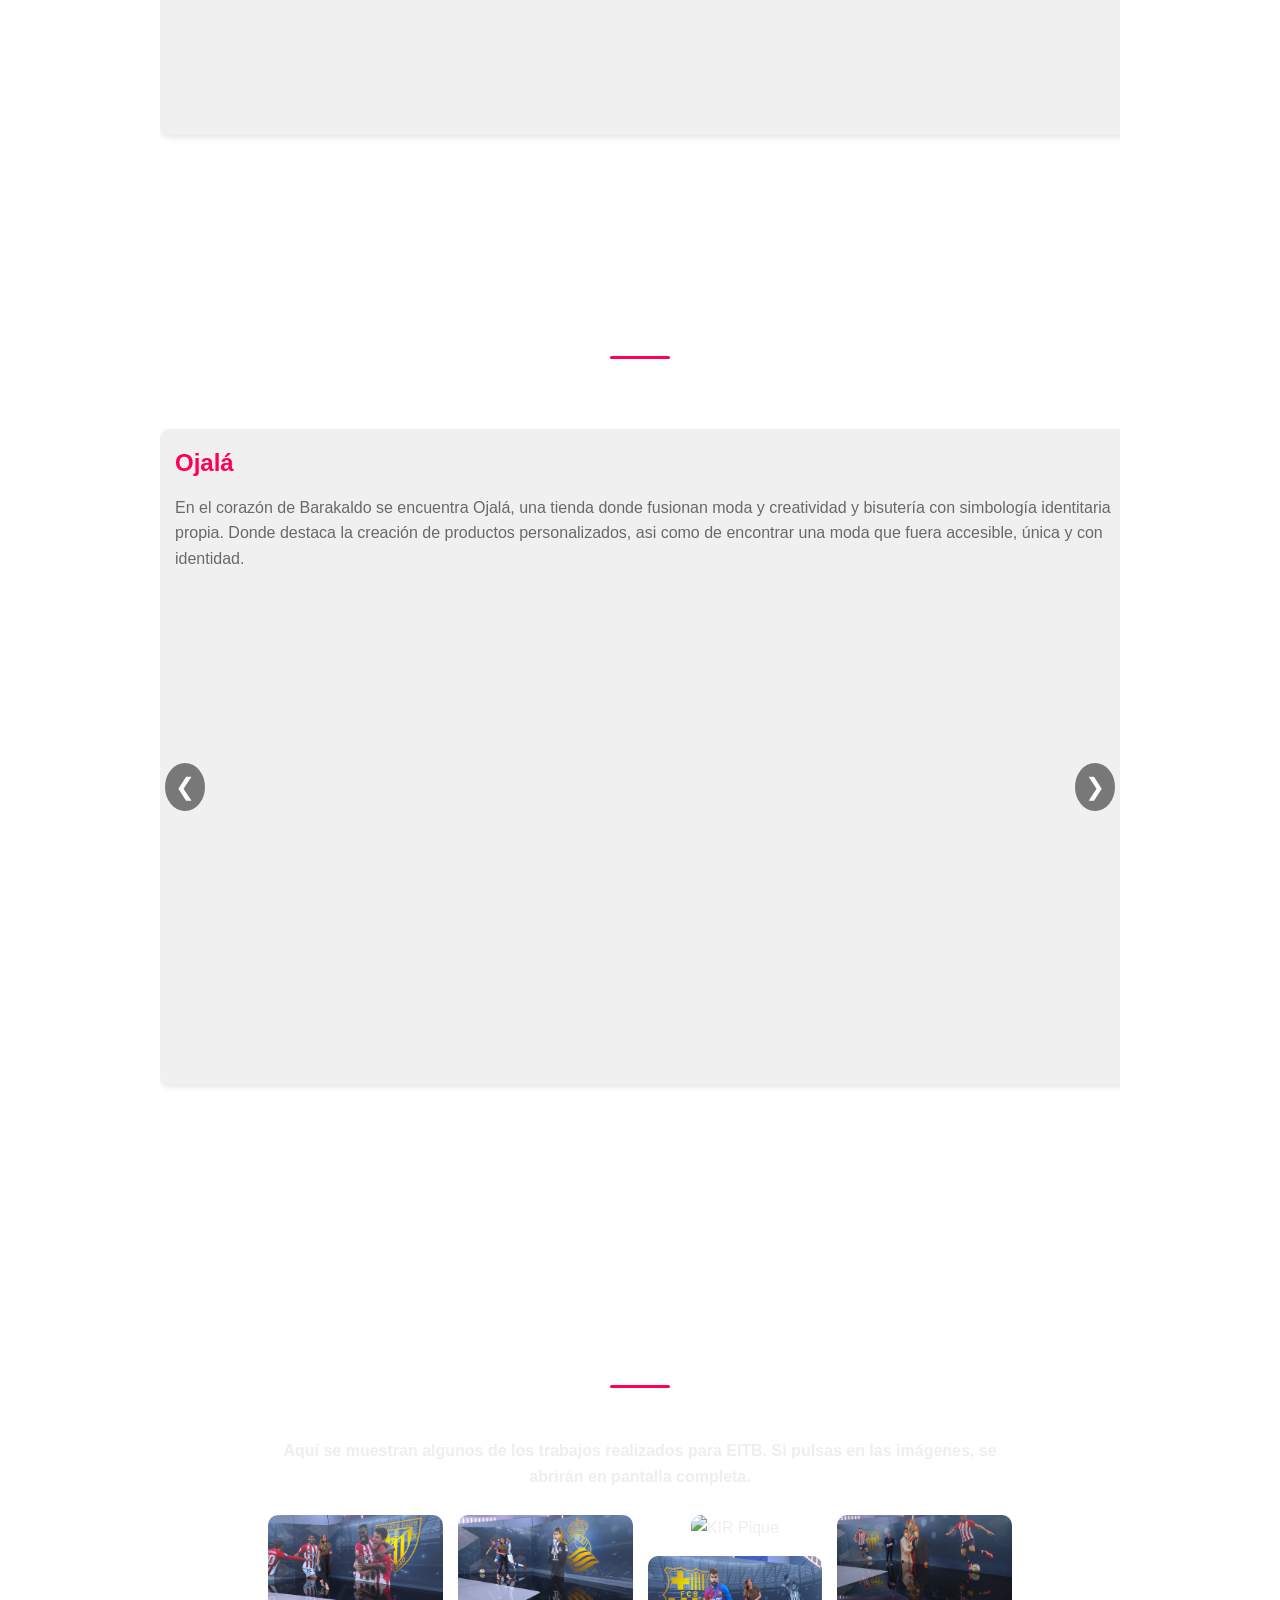
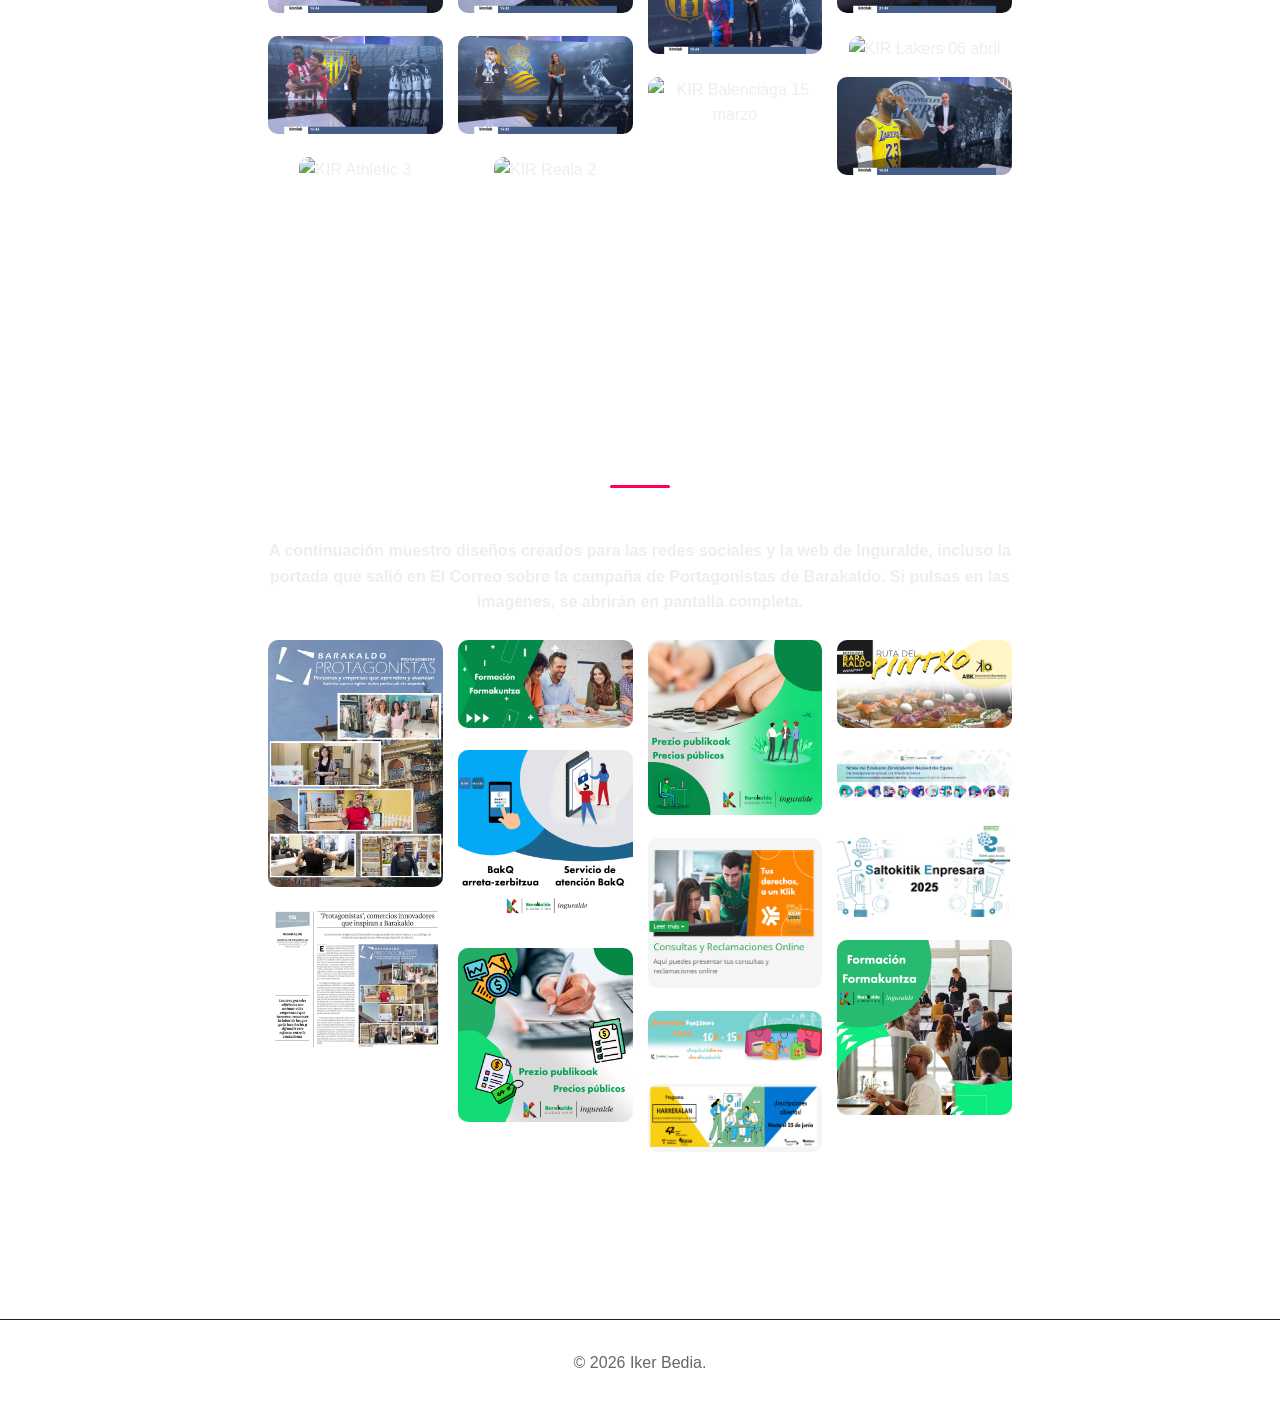
==== commit 0c311c55: "Add files via upload" ====
--- a/portfolio.html
+++ b/portfolio.html
@@ -342,19 +342,19 @@
     </div>
 
     <div class="masonry-item">
-      <img src="imgs/inguralde/Redes Sociales 2025/Formaciones/3_formacion_pres_cast_eusk.png" alt="Diseño Formaciones" loading="lazy" onclick="openLightbox(this.src)">
-    </div>
-
-    <div class="masonry-item">
-      <img src="imgs/inguralde/Redes Sociales 2025/BakQ/1200x1200/BakQ_cast_eusk_2.png" alt="Diseño BakQ" loading="lazy" onclick="openLightbox(this.src)">
-    </div>
-
-    <div class="masonry-item">
-      <img src="imgs/inguralde/Redes Sociales 2025/Precios publicos/1200x1200/precios_publicos_cast_eusk_2B.png" alt="Precios públicos 2B" loading="lazy" onclick="openLightbox(this.src)">
-    </div>
-
-    <div class="masonry-item">
-      <img src="imgs/inguralde/Redes Sociales 2025/Precios publicos/1200x1200/precios_publicos_cast_eusk_3B.png" alt="Precios públicos 3B" loading="lazy" onclick="openLightbox(this.src)">
+      <img src="imgs/inguralde/Redes sociales 2025/Formaciones/3_formacion_pres_cast_eusk.png" alt="Diseño Formaciones" loading="lazy" onclick="openLightbox(this.src)">
+    </div>
+
+    <div class="masonry-item">
+      <img src="imgs/inguralde/Redes sociales 2025/BakQ/1200x1200/BakQ_cast_eusk_2.png" alt="Diseño BakQ" loading="lazy" onclick="openLightbox(this.src)">
+    </div>
+
+    <div class="masonry-item">
+      <img src="imgs/inguralde/Redes sociales 2025/Precios publicos/1200x1200/precios_publicos_cast_eusk_2B.png" alt="Precios públicos 2B" loading="lazy" onclick="openLightbox(this.src)">
+    </div>
+
+    <div class="masonry-item">
+      <img src="imgs/inguralde/Redes sociales 2025/Precios publicos/1200x1200/precios_publicos_cast_eusk_3B.png" alt="Precios públicos 3B" loading="lazy" onclick="openLightbox(this.src)">
     </div>
 
     <div class="masonry-item">
@@ -382,7 +382,7 @@
     </div>
 
     <div class="masonry-item">
-      <img src="imgs/inguralde/Redes Sociales 2025/Formaciones/1200x1200/3_formacion_cast_eusk.png" alt="Formación cast eusk" loading="lazy" onclick="openLightbox(this.src)">
+      <img src="imgs/inguralde/Redes sociales 2025/Formaciones/1200x1200/3_formacion_cast_eusk.png" alt="Formación cast eusk" loading="lazy" onclick="openLightbox(this.src)">
     </div>
   </div>
 </section>
